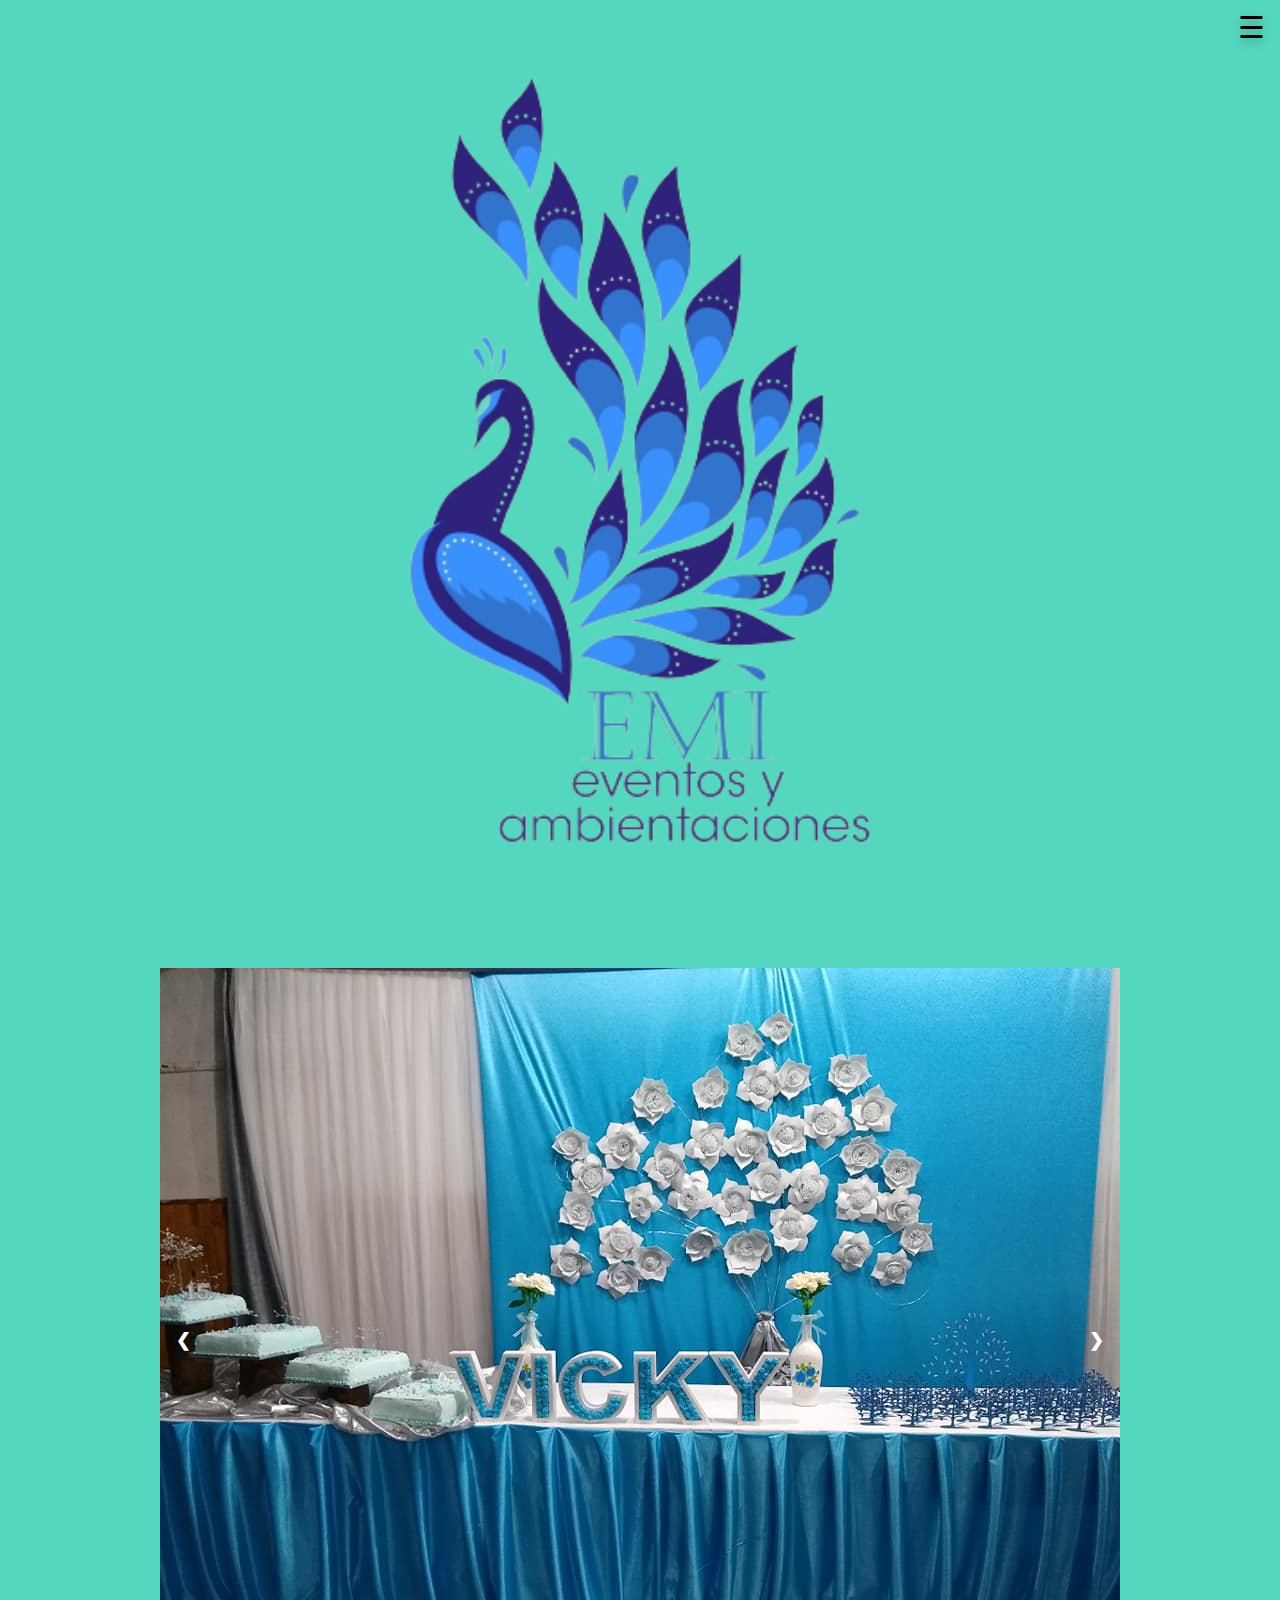
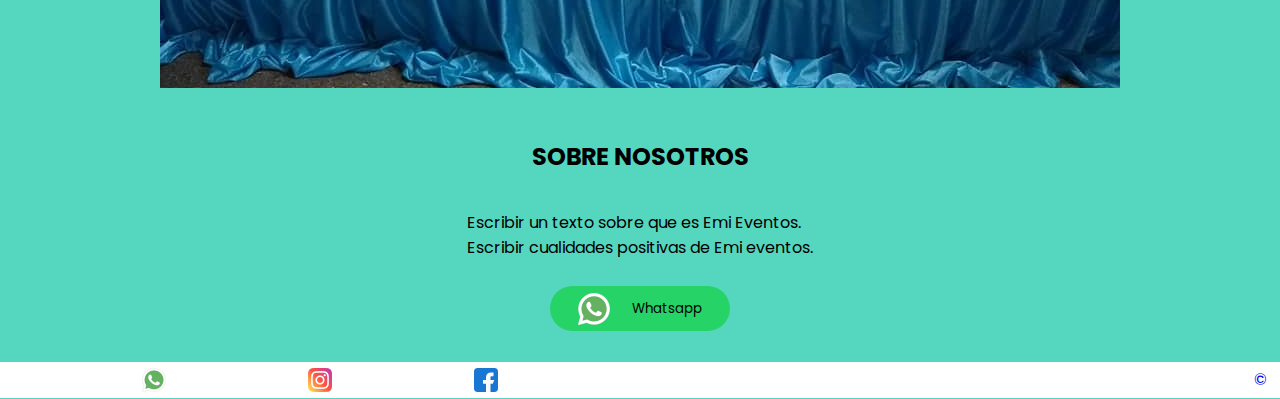
==== index.html @ 254086af "alpha v1.0.0" ====
<!DOCTYPE html>
<html lang="en">
<head>
    <meta charset="UTF-8">
    <meta http-equiv="X-UA-Compatible" content="IE=edge">
    <meta name="viewport" content="width=device-width, initial-scale=1.0">
    <title>Emi Eventos</title>
    <link href="https://fonts.googleapis.com/css2?family=Poppins:wght@300&display=swap" rel="stylesheet">
    <link rel="stylesheet" href="elcss.css">
</head>
<body>
    <header id="cabecera">
        <span id="botonnav" class="botonNav" onclick="openNav()">&#9776;</span>
    </header>

    <div id="mySidenav" class="sidenav">
        <div class="MenuX">
            <a  href="javascript:void(0)" class="closebtn" onclick="closeNav()">&times;</a>
        </div>
        
        <div class="opcionesMenu">
            <a href="index.html">Inicio</a>
        </div>
        <div class="opcionesMenu">
            <a href="#">Galeria</a>
        </div>
        <div class="opcionesMenu">
            <a href="#">Contacto</a>
        </div>
    </div>



    <div class="centrar">
        <div class="Nombre">
            <img src="Imagenes/logo-sinfondo.png" alt="Nombre">
        </div>
        <!-- Slideshow container -->
        <div class="slideshow-container">

            <!-- Full-width images with number and caption text -->
            <div class="mySlides fade">
                <img src="Imagenes/foto-evento1.jpg" style="width:100%">
            </div>
        
            <div class="mySlides fade">
                <img src="Imagenes/foto-evento2.jpg" style="width:100%">
            </div>
        
            <div class="mySlides fade">
                <img src="Imagenes/foto-evento3.jpg" style="width:100%">
            </div>
        
            <!-- Next and previous buttons -->
            <a class="prev" onclick="plusSlides(-1)">&#10094;</a>
            <a class="next" onclick="plusSlides(1)">&#10095;</a>
        </div>
        <div class="texto">
            <h2>SOBRE NOSOTROS</h2>
            <p>Escribir un texto sobre que es Emi Eventos. <br> Escribir cualidades positivas de Emi eventos.</p>
        </div>
        <div class="botonWP">
            <button type="button" onclick="location.href='https://wa.me/1137892222/?text=probando%20como%20funciona'"><img src="Imagenes/whatsapp.png" alt="Whatsapp">Whatsapp</button>
        </div>
        
    </div>

    <script>
        function openNav() {
          document.getElementById("mySidenav").style.width = "250px";
          document.getElementById("botonnav").style.display = "none";
        }
        
        function closeNav() {
          document.getElementById("mySidenav").style.width = "0";
          document.getElementById("botonnav").style.display = "flex";
        }
    </script>

    <script>
        let slideIndex = 0;
        showSlides(slideIndex);
        
        function plusSlides(n) {
            showSlides(slideIndex += n);
        }
        
        function currentSlide(n) {
            showSlides(slideIndex = n);
        }
        
        function showSlides(n) {
            let i;
            let slides = document.getElementsByClassName("mySlides");
            if (n > slides.length) {slideIndex = 1}    
            if (n < 1) {slideIndex = slides.length}
            for (i = 0; i < slides.length; i++) {
                slides[i].style.display = "none";  
            }

            slides[slideIndex-1].style.display = "block";
        }

        function plusSlides(n){
            clearInterval(myTimer);
            if (n < 0){
                showSlides(slideIndex -= 1);
            } 
            else {
                showSlides(slideIndex += 1); 
            }
            if (n === -1){
                myTimer = setInterval(function(){plusSlides(n + 2)}, 3500);
            } 
            else {
                myTimer = setInterval(function(){plusSlides(n + 1)}, 3500);
            }
        }

        window.addEventListener("load",function() {
            showSlides(slideIndex);
            myTimer = setInterval(function(){plusSlides(1)}, 3500);
        })

    </script>

    <footer>
        <div class="IconosFooter">
            <a href="https://wa.me/1137892222/?text=probando%20como%20funciona"><img src="Imagenes/whatsapp24px.png" alt="Whatsapp"></a>
            <a href="#"><img src="Imagenes/instagram24px.png" alt="Instagram"></a>
            <a href="https://www.facebook.com/emiieventos"><img src="Imagenes/facebook24px.png" alt="Facebook"></a>
        </div>
        <div class="CopyFooter">
            <a href="#">&copy;</a>
        </div>
        
    </footer>
    <!-- Hacer referencia a:
    <a href="https://www.flaticon.es/iconos-gratis/instagram" title="instagram iconos">Instagram iconos creados por Pixel perfect - Flaticon</a>
    <a href="https://www.flaticon.es/iconos-gratis/whatsapp" title="whatsapp iconos">Whatsapp iconos creados por Freepik - Flaticon</a>
    <a href="https://www.flaticon.es/iconos-gratis/facebook" title="facebook iconos">Facebook iconos creados por Pixel perfect - Flaticon</a>
    -->
</body>
</html>
---- elcss.css ----
body{
  position: relative;
  min-height: 100vh;
  padding-bottom: 2em;
  margin: 0;
  background-color: #55d6be;
  font-family: 'Poppins', sans-serif;
}

header{
  position: fixed;
  top: 0;
  right: 0;
  height: 3.5em;
  /*background-color: #6785B1;*/
  display: flex;
  justify-content: flex-start;
  align-items: center;
  overflow:visible;
  filter: drop-shadow(0px 4px 4px rgba(0, 0, 0, 0.25));
  z-index: 1;
}

.centrar{
  width: 100%;
  display: flex;
  flex-direction: column;
  align-items: center;
    
}

footer {
  display: flex;
  flex-direction: row;
  justify-content:space-around;
  align-items: center;
  background-color: white;
  position: absolute;
  bottom: 0;
  left: 0;
  width: 100%;
  height: 36px;
  justify-content: flex-start;
}

.IconosFooter{
  width: 50%;
  height: 100%;
  display: flex;
  flex-direction: row;
  justify-content: space-evenly;
  align-items: center;
}

.IconosFooter a{
  height: 24px;
  cursor:pointer;
}

.CopyFooter{
  
  width: 50%;
  height: 100%;
  display: flex;
  flex-direction: row-reverse;
  align-items: center;
  
}

.CopyFooter a{
  margin-right: 0.8em;
  text-decoration: none;
  cursor:pointer;
}



.botonNav{
  font-size:30px;
  cursor:pointer;
  margin-right: 0.5em;

}

.sidenav {
  height: 100%;
  width: 0;
  position: fixed;
  z-index: 1;
  top: 0;
  right: 0;
  background-color: #111;
  opacity: 0.95;
  overflow-x: hidden;
  transition: 0.5s;
  padding-top: 5px;
  display: flex;
  flex-direction: column;

}

.MenuX{
  width: 100%;
  height: 50px;
  display: flex;
  justify-content: flex-end;
  transition: 0.3s;
  margin-bottom: 0.5em;
  
}

.MenuX a{
  text-decoration: none;
  font-size: 25px;
  color: white;
}

.MenuX a:hover{
  background-color: #0084ff;
  border-radius: 50px;
}

.opcionesMenu{
  margin-bottom: 1em;
  width: fit-content;
  margin-left: 30px;
  transition: 0.3s;
  
}

.opcionesMenu a{
  text-decoration: none;
  font-size: 25px;
  color: white;
  padding: 7px 10px 7px 10px;
}

.opcionesMenu:hover{
  background-color: #0084ff;
  border-radius: 50px;
}
  
.sidenav .closebtn {
  position: absolute;
  top: 0;
  right: 25px;
  font-size: 36px;
  margin-left: 50px;
}



.Nombre{
  /*background-color: rgb(0, 156, 177);*/
    
  font-family: 'Dancing Script', cursive;
  font-size: 40px;
  width: 100%;
  display: flex;
  justify-content: center;
  margin-bottom: 1.5em;   
    
}

.Nombre img{
    width: 70%;
    margin-top: 0.3em;
}

* {box-sizing:border-box}

/* Slideshow container */
.slideshow-container {
  max-width: 1000px;
  position: relative;
  margin: auto;
}

/* Hide the images by default */
.mySlides {
  display: none;
}

/* Next & previous buttons */
.prev, .next {
  cursor: pointer;
  position: absolute;
  top: 50%;
  width: auto;
  margin-top: -22px;
  padding: 16px;
  color: white;
  font-weight: bold;
  font-size: 18px;
  transition: 0.6s ease;
  border-radius: 0 3px 3px 0;
  user-select: none;
}

/* Position the "next button" to the right */
.next {
  right: 0;
  border-radius: 3px 0 0 3px;
}

/* On hover, add a black background color with a little bit see-through */
.prev:hover, .next:hover {
  background-color: rgba(0,0,0,0.8);
}

.texto{
  width: 100%;
  margin-top: 1.5em;
  margin-bottom: 0.5em;
  display: flex;
  flex-direction: column;
  align-items: center;
 
}

.botonWP{
  width: 100%;
  height: 50px;
  display: flex;
  justify-content: center;
  align-items: center;
  margin-bottom: 2em;
}

.botonWP button{
  display: flex;
  flex-direction: row;
  align-items: center;
  justify-content: space-evenly;
  width: 180px;
  background-color: #25D366;
  height: 45px;
  border-radius: 50px;
  border: none;
  font-family: 'Poppins', sans-serif;
}

.botonWP button:hover{
  background-color: #075E54;
  color: white;
}

@media screen and (max-height: 450px) {
    .sidenav {padding-top: 15px;}
    .sidenav a {font-size: 18px;}
}




/*@media (min-width: 1022px) {   

    nav{
        font-size: 16px;
        width: 65%;
        height: 60px;
        display: flex;
        justify-content: space-evenly;
        align-items: center;
        margin-right: 1em ;
    }

    nav a{
        text-decoration: none;
        padding: 8px;
        border-radius: 8px;
    }

    nav a:hover{
        background-color: #008CBA;
        color: white;
    }
}*/
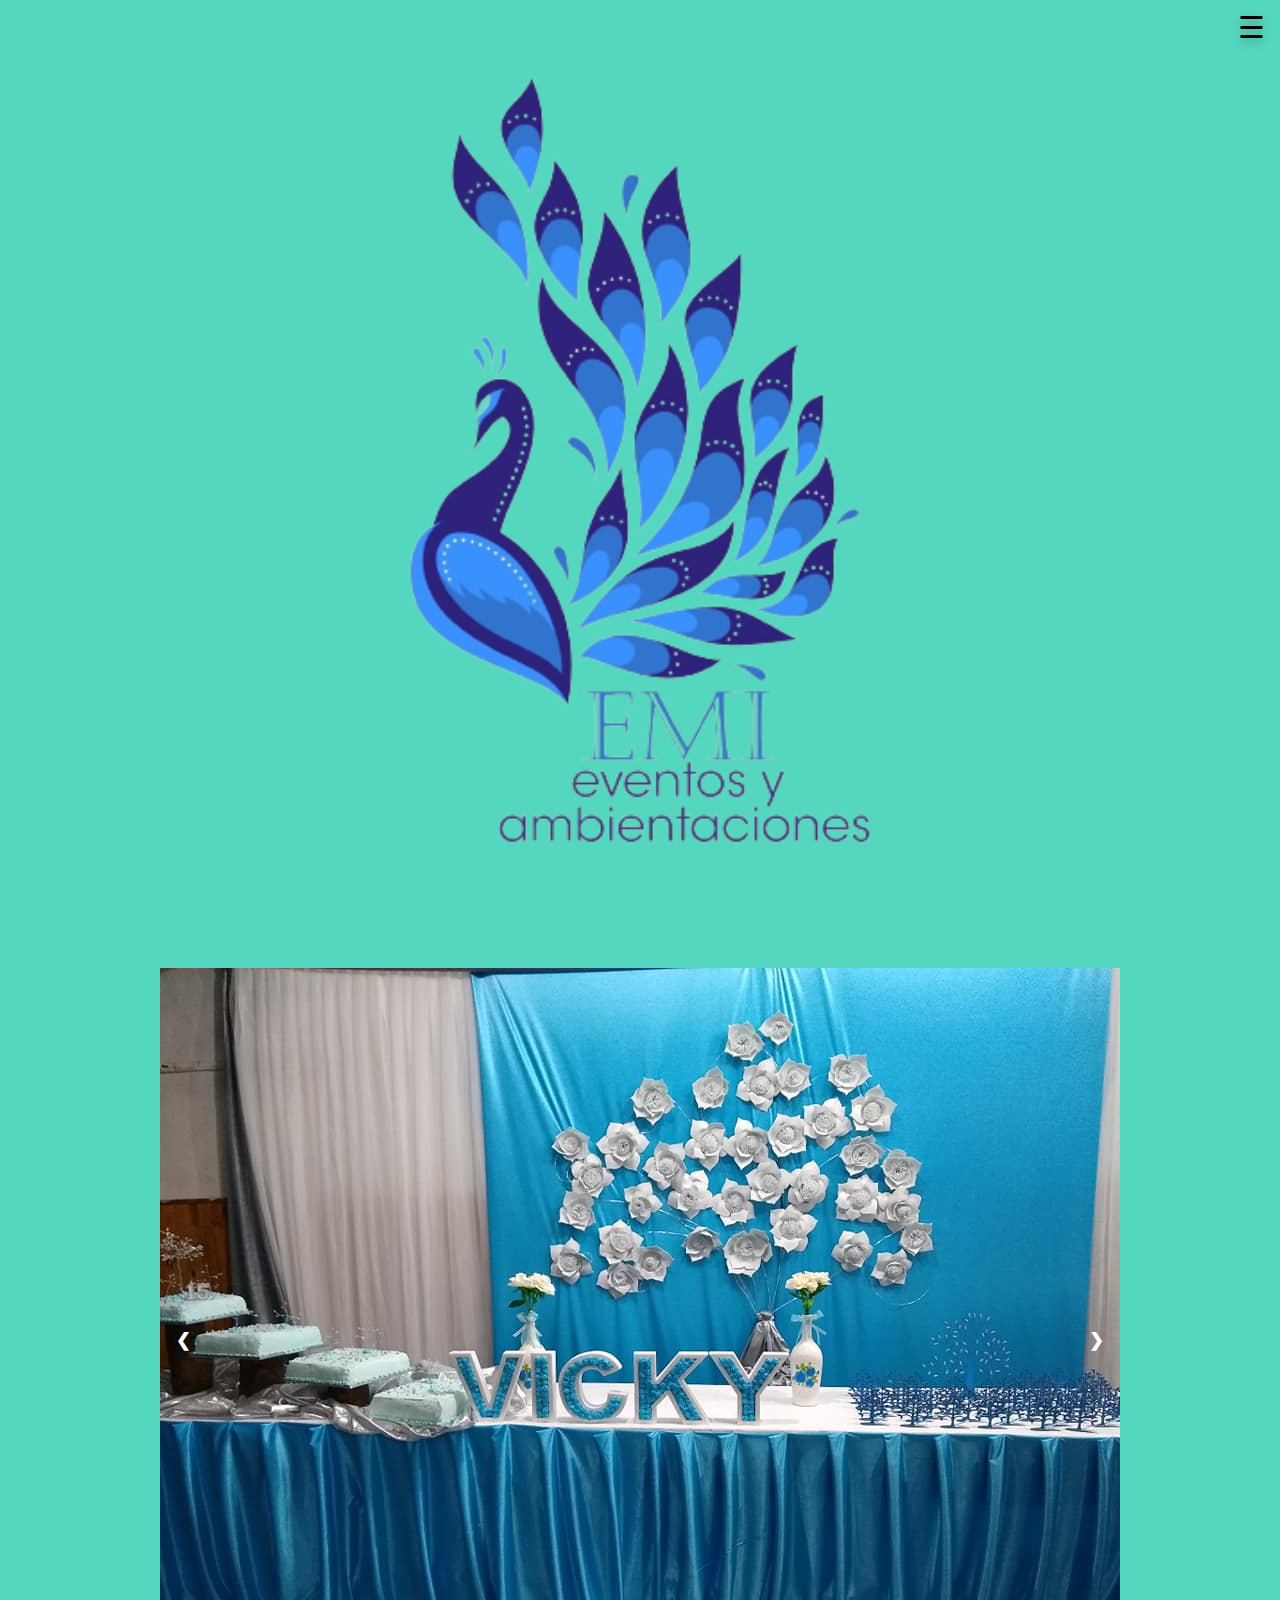
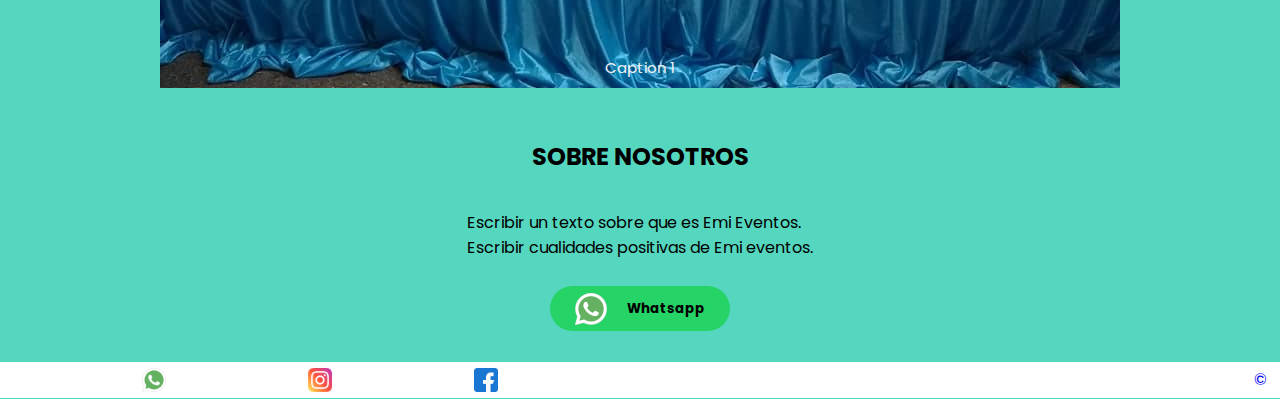
==== commit 0e39bba6: "alpha v2.0.0" ====
--- a/index.html
+++ b/index.html
@@ -19,13 +19,13 @@
         </div>
         
         <div class="opcionesMenu">
-            <a href="index.html">Inicio</a>
+            <a href="index.html"><img src="Imagenes/hogar.png" alt="Imghome" style="width: 20px;height:20px;"> Inicio</a>
         </div>
         <div class="opcionesMenu">
-            <a href="#">Galeria</a>
+            <a href="galeria.html"> <img src="Imagenes/galeria.png" alt="ImgGal" style="width: 20px;height:20px;"> Galeria</a>
         </div>
         <div class="opcionesMenu">
-            <a href="#">Contacto</a>
+            <a href="#"> <img src="Imagenes/formulario.png" alt="ImgCont" style="width: 20px;height:20px;"> Contacto</a>
         </div>
     </div>
 
@@ -36,31 +36,37 @@
             <img src="Imagenes/logo-sinfondo.png" alt="Nombre">
         </div>
         <!-- Slideshow container -->
-        <div class="slideshow-container">
+        <a href="galeria.html">
+            <div class="slideshow-container">
 
-            <!-- Full-width images with number and caption text -->
-            <div class="mySlides fade">
-                <img src="Imagenes/foto-evento1.jpg" style="width:100%">
+                <!-- Full-width images with number and caption text -->
+                <div class="mySlides fade">
+                    <img src="Imagenes/foto-evento1.jpg" style="width:100%">
+                    <div class="text">Caption Three</div>
+                </div>
+            
+                <div class="mySlides fade">
+                    <img src="Imagenes/foto-evento2.jpg" style="width:100%">
+                    <div class="text">Caption 2</div>
+                </div>
+            
+                <div class="mySlides fade">
+                    <img src="Imagenes/foto-evento3.jpg" style="width:100%">
+                    <div class="text">Caption 1</div>
+                </div>
+            
+                <!-- Next and previous buttons -->
+                <a class="prev" onclick="plusSlides(-1)">&#10094;</a>
+                <a class="next" onclick="plusSlides(1)">&#10095;</a>
             </div>
+        </a>
         
-            <div class="mySlides fade">
-                <img src="Imagenes/foto-evento2.jpg" style="width:100%">
-            </div>
-        
-            <div class="mySlides fade">
-                <img src="Imagenes/foto-evento3.jpg" style="width:100%">
-            </div>
-        
-            <!-- Next and previous buttons -->
-            <a class="prev" onclick="plusSlides(-1)">&#10094;</a>
-            <a class="next" onclick="plusSlides(1)">&#10095;</a>
-        </div>
         <div class="texto">
             <h2>SOBRE NOSOTROS</h2>
             <p>Escribir un texto sobre que es Emi Eventos. <br> Escribir cualidades positivas de Emi eventos.</p>
         </div>
         <div class="botonWP">
-            <button type="button" onclick="location.href='https://wa.me/1137892222/?text=probando%20como%20funciona'"><img src="Imagenes/whatsapp.png" alt="Whatsapp">Whatsapp</button>
+            <button type="button" onclick="location.href='https://wa.me/+541137892222/?text=probando%20como%20funciona'"><img src="Imagenes/whatsapp512px.png" alt="Whatsapp" style="width: 32px;height:32px;"> <strong>Whatsapp</strong></button>
         </div>
         
     </div>
@@ -126,9 +132,9 @@
 
     <footer>
         <div class="IconosFooter">
-            <a href="https://wa.me/1137892222/?text=probando%20como%20funciona"><img src="Imagenes/whatsapp24px.png" alt="Whatsapp"></a>
-            <a href="#"><img src="Imagenes/instagram24px.png" alt="Instagram"></a>
-            <a href="https://www.facebook.com/emiieventos"><img src="Imagenes/facebook24px.png" alt="Facebook"></a>
+            <a href="https://wa.me/+541137892222/?text=probando%20como%20funciona"><img src="Imagenes/whatsapp512px.png" alt="Whatsapp" style="width: 24px;"></a>
+            <a href="#"><img src="Imagenes/instagram512px.png" alt="Instagram" style="width: 24px;"></a>
+            <a href="https://www.facebook.com/emiieventos"><img src="Imagenes/facebook512px.png" alt="Facebook" style="width: 24px;"></a>
         </div>
         <div class="CopyFooter">
             <a href="#">&copy;</a>
@@ -139,6 +145,6 @@
     <a href="https://www.flaticon.es/iconos-gratis/instagram" title="instagram iconos">Instagram iconos creados por Pixel perfect - Flaticon</a>
     <a href="https://www.flaticon.es/iconos-gratis/whatsapp" title="whatsapp iconos">Whatsapp iconos creados por Freepik - Flaticon</a>
     <a href="https://www.flaticon.es/iconos-gratis/facebook" title="facebook iconos">Facebook iconos creados por Pixel perfect - Flaticon</a>
-    -->
+    Uicons de <a href="https://www.flaticon.com/uicons">Flaticon</a>-->
 </body>
 </html>--- a/elcss.css
+++ b/elcss.css
@@ -81,6 +81,7 @@
   font-size:30px;
   cursor:pointer;
   margin-right: 0.5em;
+  
 
 }
 
@@ -165,8 +166,8 @@
 }
 
 .Nombre img{
-    width: 70%;
-    margin-top: 0.3em;
+  width: 70%;
+  margin-top: 0.3em;
 }
 
 * {box-sizing:border-box}
@@ -176,6 +177,16 @@
   max-width: 1000px;
   position: relative;
   margin: auto;
+}
+
+.text {
+  color: #f2f2f2;
+  font-size: 15px;
+  padding: 8px 12px;
+  position: absolute;
+  bottom: 8px;
+  width: 100%;
+  text-align: center;
 }
 
 /* Hide the images by default */
@@ -240,6 +251,7 @@
   border-radius: 50px;
   border: none;
   font-family: 'Poppins', sans-serif;
+  color: black;
 }
 
 .botonWP button:hover{
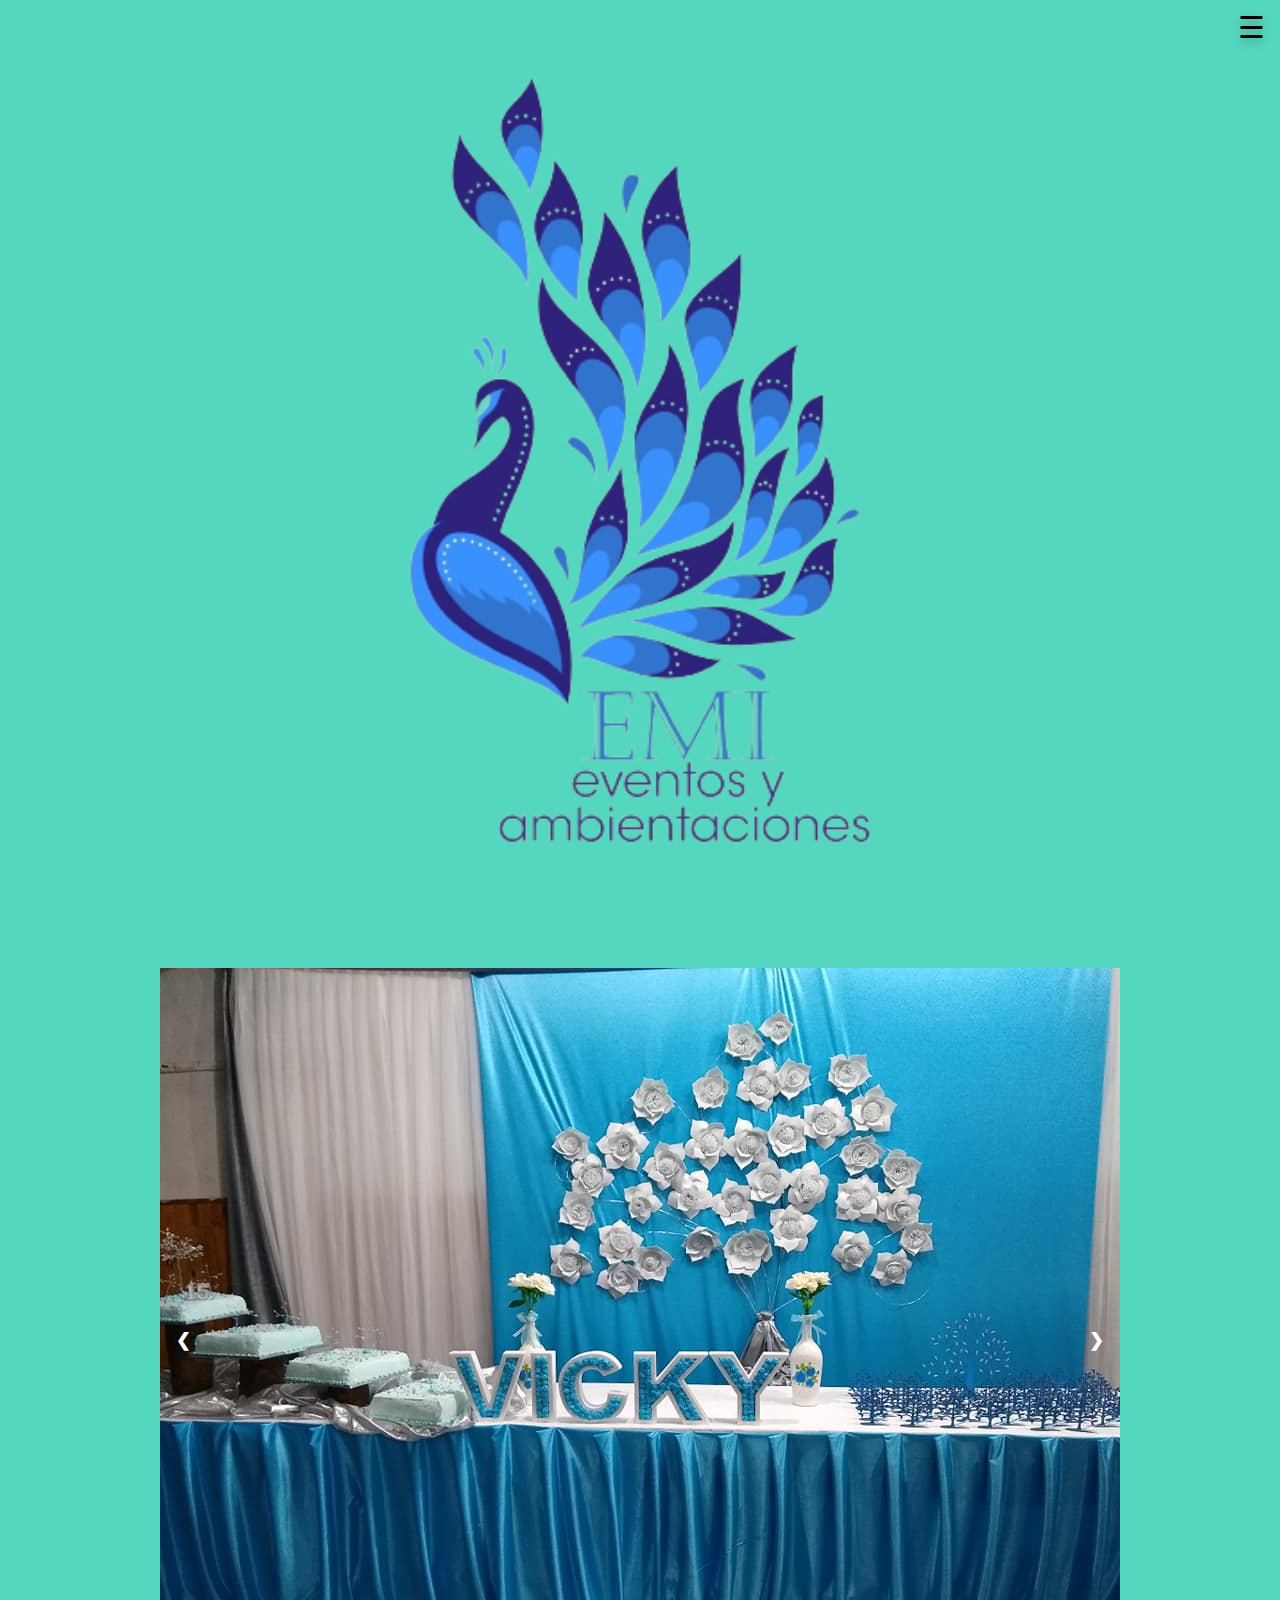
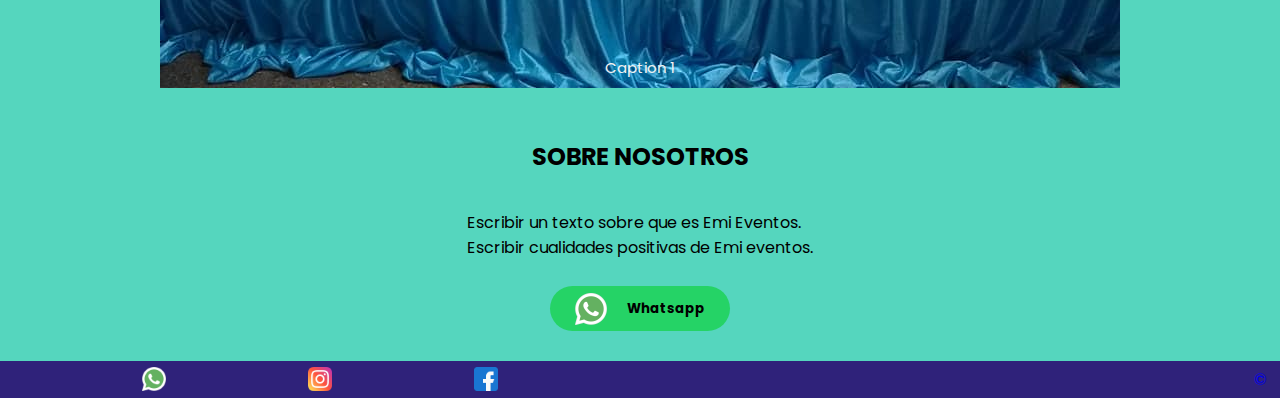
==== commit b8c3e297: "Alpha v3.0.0" ====
--- a/index.html
+++ b/index.html
@@ -1,5 +1,5 @@
 <!DOCTYPE html>
-<html lang="en">
+<html lang="es">
 <head>
     <meta charset="UTF-8">
     <meta http-equiv="X-UA-Compatible" content="IE=edge">
@@ -19,13 +19,13 @@
         </div>
         
         <div class="opcionesMenu">
-            <a href="index.html"><img src="Imagenes/hogar.png" alt="Imghome" style="width: 20px;height:20px;"> Inicio</a>
+            <a href="index.html"><img src="Imagenes/casa-de-perro.png" alt="Imghome" style="width: 20px;height:20px;"> Inicio</a>
         </div>
         <div class="opcionesMenu">
-            <a href="galeria.html"> <img src="Imagenes/galeria.png" alt="ImgGal" style="width: 20px;height:20px;"> Galeria</a>
+            <a href="galeria.html"> <img src="Imagenes/galeriacolorida.png" alt="ImgGal" style="width: 20px;height:20px;"> Galeria</a>
         </div>
         <div class="opcionesMenu">
-            <a href="#"> <img src="Imagenes/formulario.png" alt="ImgCont" style="width: 20px;height:20px;"> Contacto</a>
+            <a href="#"> <img src="Imagenes/contactos.png" alt="ImgCont" style="width: 20px;height:20px;"> Contacto</a>
         </div>
     </div>
 
@@ -137,7 +137,7 @@
             <a href="https://www.facebook.com/emiieventos"><img src="Imagenes/facebook512px.png" alt="Facebook" style="width: 24px;"></a>
         </div>
         <div class="CopyFooter">
-            <a href="#">&copy;</a>
+            <a href="copyright.html">&copy;</a>
         </div>
         
     </footer>
--- a/elcss.css
+++ b/elcss.css
@@ -36,12 +36,12 @@
   flex-direction: row;
   justify-content:space-around;
   align-items: center;
-  background-color: white;
+  background-color: #2f227a;
   position: absolute;
   bottom: 0;
   left: 0;
   width: 100%;
-  height: 36px;
+  height: 37px;
   justify-content: flex-start;
 }
 
@@ -119,7 +119,7 @@
 }
 
 .MenuX a:hover{
-  background-color: #0084ff;
+  background-color: #2f227a;
   border-radius: 50px;
 }
 
@@ -139,7 +139,7 @@
 }
 
 .opcionesMenu:hover{
-  background-color: #0084ff;
+  background-color: #2f227a;
   border-radius: 50px;
 }
   
@@ -187,7 +187,9 @@
   bottom: 8px;
   width: 100%;
   text-align: center;
-}
+  
+}
+
 
 /* Hide the images by default */
 .mySlides {
@@ -206,14 +208,14 @@
   font-weight: bold;
   font-size: 18px;
   transition: 0.6s ease;
-  border-radius: 0 3px 3px 0;
+  border-radius: 0 50px 50px 0;
   user-select: none;
 }
 
 /* Position the "next button" to the right */
 .next {
   right: 0;
-  border-radius: 3px 0 0 3px;
+  border-radius: 50px 0 0 50px;
 }
 
 /* On hover, add a black background color with a little bit see-through */
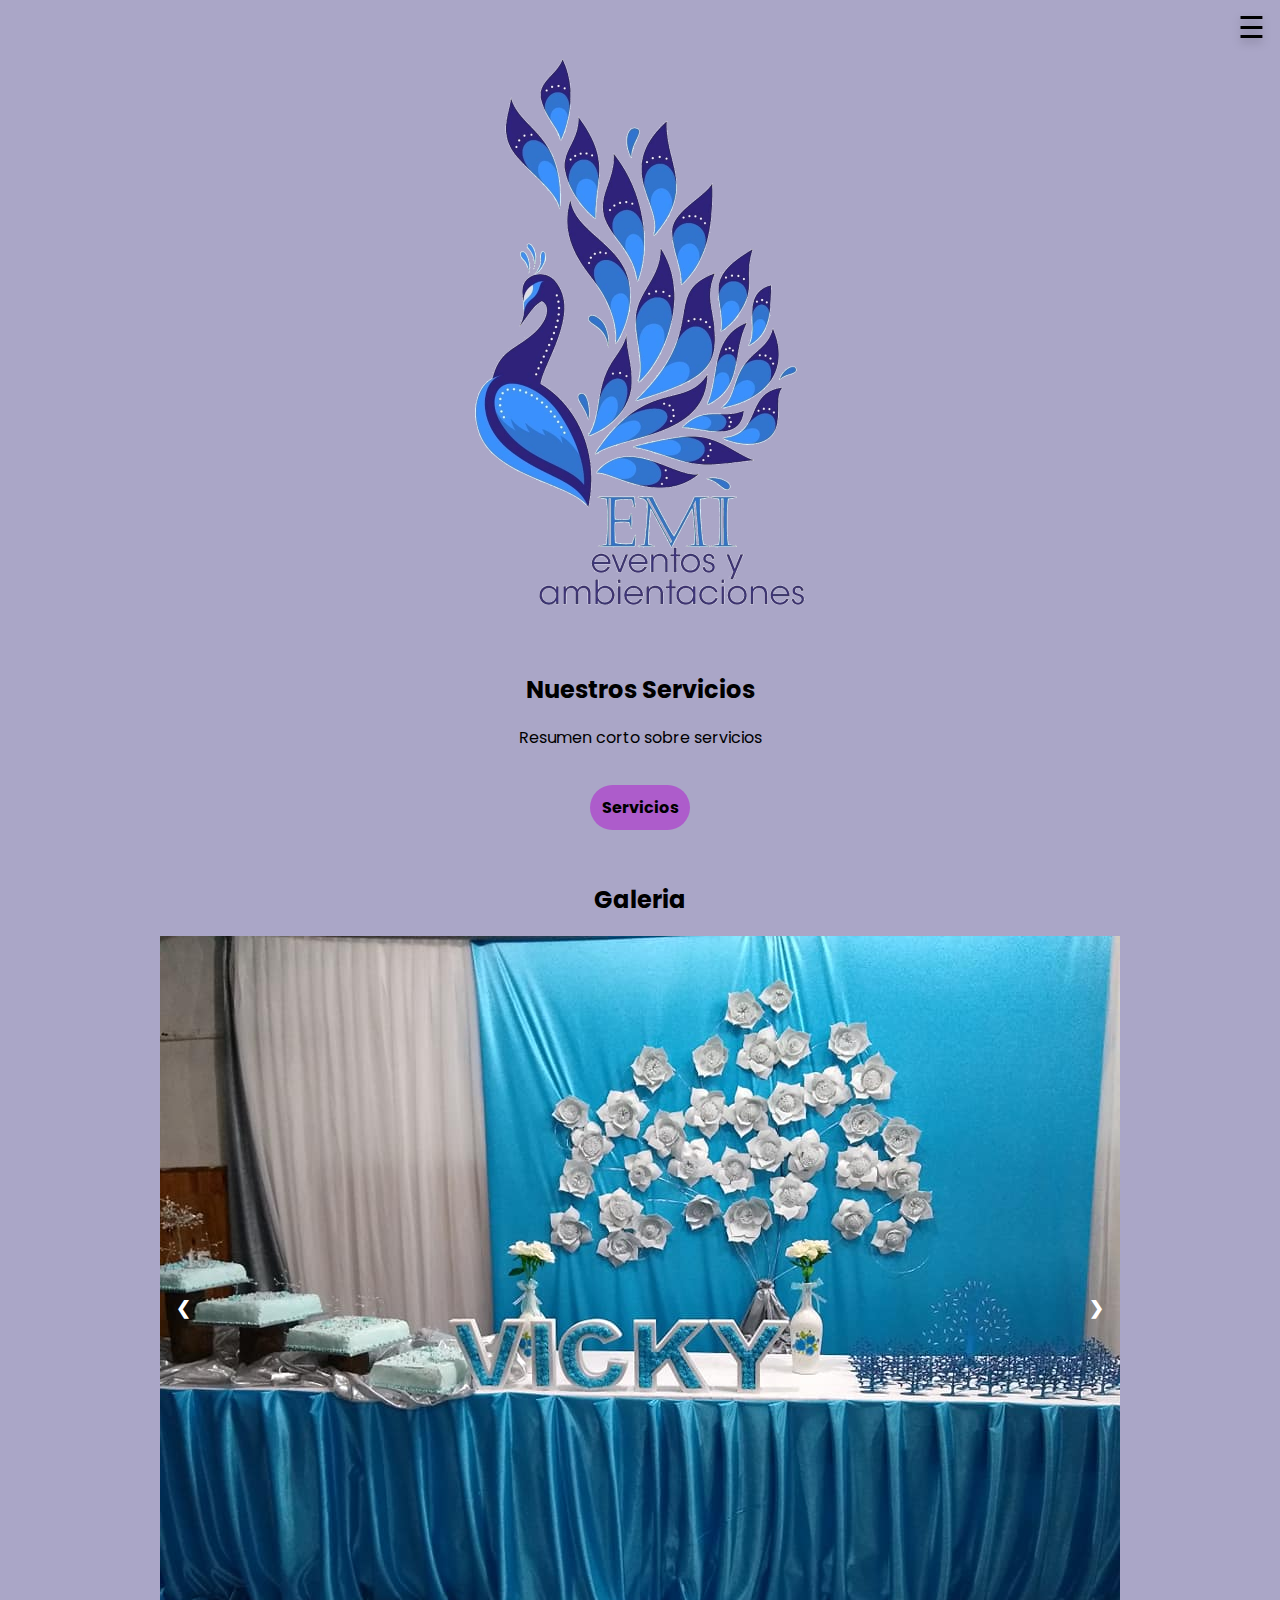
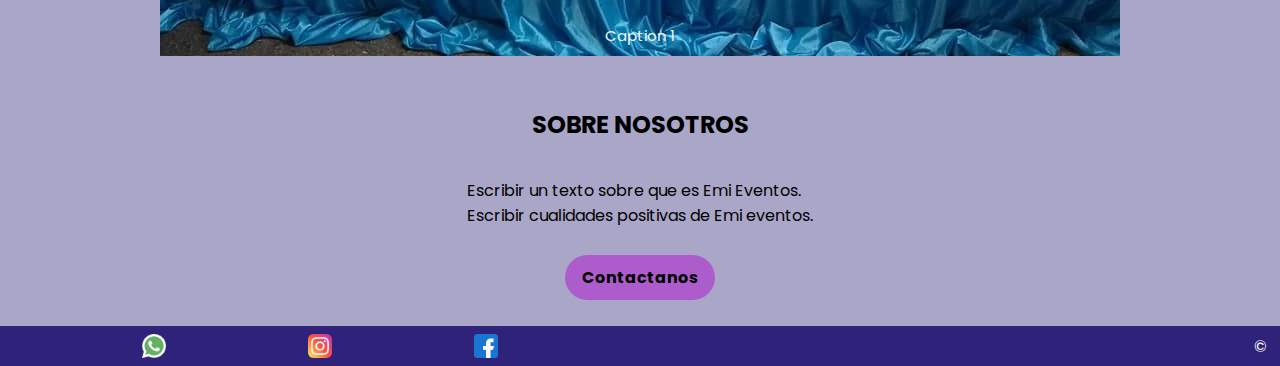
==== commit 2feb18bb: "beta v1.0.0" ====
--- a/index.html
+++ b/index.html
@@ -19,13 +19,19 @@
         </div>
         
         <div class="opcionesMenu">
-            <a href="index.html"><img src="Imagenes/casa-de-perro.png" alt="Imghome" style="width: 20px;height:20px;"> Inicio</a>
+            <a href="index.html" style="color: #D6AD60;"><img src="Imagenes/hogardorado.png" alt="Imghome" style="width: 20px;height:20px;"> Inicio</a>
         </div>
         <div class="opcionesMenu">
-            <a href="galeria.html"> <img src="Imagenes/galeriacolorida.png" alt="ImgGal" style="width: 20px;height:20px;"> Galeria</a>
+            <a href="servicios.html"> <img src="Imagenes/wedding-arch.png" alt="ImgServ" style="width: 20px;height:20px;"> Servicios</a>
+        </div>
+        <!--<div class="opcionesMenu">
+            <a href="#" > <img src="Imagenes/contactos.png" alt="ImgCoTrab" style="width: 20px;height:20px;"> Como <br>  Trabajamos</a>
+        </div>-->
+        <div class="opcionesMenu">
+            <a href="galeria.html"> <img src="Imagenes/galeriablanca.png" alt="ImgGal" style="width: 20px;height:20px;"> Galeria</a>
         </div>
         <div class="opcionesMenu">
-            <a href="#"> <img src="Imagenes/contactos.png" alt="ImgCont" style="width: 20px;height:20px;"> Contacto</a>
+            <a href="contacto.html"> <img src="Imagenes/contactoblanco.png" alt="ImgCont" style="width: 20px;height:20px;"> Contacto</a>
         </div>
     </div>
 
@@ -33,9 +39,20 @@
 
     <div class="centrar">
         <div class="Nombre">
-            <img src="Imagenes/logo-sinfondo.png" alt="Nombre">
+            <img src="Imagenes/LogomejorSF.png" alt="Nombre">
         </div>
-        <!-- Slideshow container -->
+
+        <div class="serviciosIndex">
+            <h2>Nuestros Servicios</h2>
+            <p>Resumen corto sobre servicios</p>
+            <div class="botonSI">
+                <button type="button" onclick="location.href='servicios.html'"><strong>Servicios</strong></button>    
+            </div>
+        </div>
+        
+        
+
+        <a href="galeria.html" style="text-decoration: none;color: black;cursor: pointer;"><h2>Galeria</h2></a>
         <a href="galeria.html">
             <div class="slideshow-container">
 
@@ -60,20 +77,20 @@
                 <a class="next" onclick="plusSlides(1)">&#10095;</a>
             </div>
         </a>
-        
+
         <div class="texto">
             <h2>SOBRE NOSOTROS</h2>
             <p>Escribir un texto sobre que es Emi Eventos. <br> Escribir cualidades positivas de Emi eventos.</p>
         </div>
-        <div class="botonWP">
-            <button type="button" onclick="location.href='https://wa.me/+541137892222/?text=probando%20como%20funciona'"><img src="Imagenes/whatsapp512px.png" alt="Whatsapp" style="width: 32px;height:32px;"> <strong>Whatsapp</strong></button>
+        <div class="botonCI">
+            <button type="button" onclick="location.href='contacto.html'"><strong>Contactanos</strong></button>
         </div>
         
     </div>
 
     <script>
         function openNav() {
-          document.getElementById("mySidenav").style.width = "250px";
+          document.getElementById("mySidenav").style.width = "255px";
           document.getElementById("botonnav").style.display = "none";
         }
         
@@ -141,10 +158,6 @@
         </div>
         
     </footer>
-    <!-- Hacer referencia a:
-    <a href="https://www.flaticon.es/iconos-gratis/instagram" title="instagram iconos">Instagram iconos creados por Pixel perfect - Flaticon</a>
-    <a href="https://www.flaticon.es/iconos-gratis/whatsapp" title="whatsapp iconos">Whatsapp iconos creados por Freepik - Flaticon</a>
-    <a href="https://www.flaticon.es/iconos-gratis/facebook" title="facebook iconos">Facebook iconos creados por Pixel perfect - Flaticon</a>
-    Uicons de <a href="https://www.flaticon.com/uicons">Flaticon</a>-->
+    <!-- #aaa6c7 fondo-->
 </body>
 </html>--- a/elcss.css
+++ b/elcss.css
@@ -1,11 +1,13 @@
-
+html{
+  scroll-behavior: smooth;
+}
 
 body{
   position: relative;
   min-height: 100vh;
   padding-bottom: 2em;
   margin: 0;
-  background-color: #55d6be;
+  background-color: #aaa6c7;
   font-family: 'Poppins', sans-serif;
 }
 
@@ -41,7 +43,7 @@
   bottom: 0;
   left: 0;
   width: 100%;
-  height: 37px;
+  height: 40px;
   justify-content: flex-start;
 }
 
@@ -73,6 +75,7 @@
   margin-right: 0.8em;
   text-decoration: none;
   cursor:pointer;
+  color: white;
 }
 
 
@@ -81,8 +84,13 @@
   font-size:30px;
   cursor:pointer;
   margin-right: 0.5em;
-  
-
+}
+
+.botonNav:hover{
+  color: white;
+  background-color: #2f227a;
+  opacity: 0.85;
+  border-radius: 20px;
 }
 
 .sidenav {
@@ -120,7 +128,7 @@
 
 .MenuX a:hover{
   background-color: #2f227a;
-  border-radius: 50px;
+  border-radius: 20px;
 }
 
 .opcionesMenu{
@@ -128,19 +136,20 @@
   width: fit-content;
   margin-left: 30px;
   transition: 0.3s;
-  
-}
+}
+
 
 .opcionesMenu a{
   text-decoration: none;
   font-size: 25px;
   color: white;
   padding: 7px 10px 7px 10px;
+  text-size-adjust: none;
 }
 
 .opcionesMenu:hover{
   background-color: #2f227a;
-  border-radius: 50px;
+  border-radius: 20px;
 }
   
 .sidenav .closebtn {
@@ -161,13 +170,60 @@
   width: 100%;
   display: flex;
   justify-content: center;
-  margin-bottom: 1.5em;   
+  margin-bottom: 0.5em;   
     
 }
 
 .Nombre img{
-  width: 70%;
+  width: 50%;
   margin-top: 0.3em;
+}
+
+.serviciosIndex{
+  width: 100%;
+  display: flex;
+  flex-direction: column;
+  justify-content: center;
+  align-items: center;
+}
+
+.serviciosIndex h2{
+  margin-top: 0;
+  margin-bottom: 0.75em;
+}
+
+.serviciosIndex p{
+  margin-top: 0;
+  margin-bottom: 2em;
+}
+
+.botonSI{
+  width: 100%;
+  height: 50px;
+  display: flex;
+  justify-content: center;
+  align-items: center;
+  margin-bottom: 1.85em;
+}
+
+.botonSI button{
+  display: flex;
+  flex-direction: row;
+  align-items: center;
+  justify-content: space-evenly;
+  width: 100px;
+  background-color: rgba(173, 70, 204, 0.774);
+  height: 45px;
+  border-radius: 50px;
+  border: none;
+  font-family: 'Poppins', sans-serif;
+  color: black;
+  font-size:medium;
+}
+
+.botonSI button:hover{
+  background-color: #2f227a;
+  color: white;
 }
 
 * {box-sizing:border-box}
@@ -233,7 +289,7 @@
  
 }
 
-.botonWP{
+.botonCI{
   width: 100%;
   height: 50px;
   display: flex;
@@ -242,29 +298,197 @@
   margin-bottom: 2em;
 }
 
-.botonWP button{
+.botonCI button{
   display: flex;
   flex-direction: row;
   align-items: center;
   justify-content: space-evenly;
-  width: 180px;
-  background-color: #25D366;
+  width: 150px;
+  background-color: rgba(173, 70, 204, 0.774);
   height: 45px;
   border-radius: 50px;
   border: none;
   font-family: 'Poppins', sans-serif;
   color: black;
-}
-
-.botonWP button:hover{
+  font-size:medium;
+}
+
+.botonCI button:hover{
+  background-color: #2f227a;
+  color: white;
+}
+
+.h1G{
+  margin-top: 0.28em;
+}
+
+.divGaleria{
+  width: 100%;
+  display: flex;
+  flex-direction: column;
+  align-items: center;
+  justify-content: center;
+  margin-bottom: 1em;
+}
+
+.divGaleria img{
+  width: 95%;
+  height: auto;
+}
+
+.botonHaciaIP{
+  position: fixed;
+  right: 0;
+  bottom: 0;
+  z-index: 1;
+  cursor: pointer;
+
+}
+
+.boton{
+  width: 100%;
+  height: 50px;
+  display: flex;
+  justify-content: center;
+  align-items: center;
+  margin-bottom: 2em;
+  margin-top: 0.5em;
+}
+
+.boton button{
+  display: flex;
+  flex-direction: row;
+  align-items: center;
+  justify-content: space-evenly;
+  height: 45px;
+  border-radius: 50px;
+  border: none;
+  font-family: 'Poppins', sans-serif;
+  color: black;
+  font-size:medium;
+}
+
+#WP{
+  width: 180px;
+  background-color: #25D366;
+}
+
+#WP:hover{
   background-color: #075E54;
   color: white;
+}
+
+.cp1{
+  font-size: large;
+  margin-top: 2em;
+}
+
+.boton a{
+  display: flex;
+  flex-direction: row;
+  align-items: center;
+  justify-content: space-evenly;
+  width: 150px;
+  background-color: #75bef8;
+  height: 45px;
+  border-radius: 50px;
+  border: none;
+  font-family: 'Poppins', sans-serif;
+  color: black;
+  font-size:medium;
+  text-decoration: none;
+}
+
+#Tel:hover{
+  background-color: #2196f3;
+  color: white;
+}
+
+#FB{
+  width: 180px;
+  background-color: #70AAE2;
+}
+
+#FB:hover{
+  background-color: #1C74D4;
+  color: white;
+}
+
+.dropbtn {
+  background-color: #3498DB;
+  color: white;
+  width: 110px;
+  height: 30px;
+  font-size: 16px;
+  border: none;
+  cursor: pointer;
+  border-radius: 50px;
+}
+
+.dropbtn:hover, .dropbtn:focus {
+  background-color: #2980B9;
+}
+
+.dropdown {
+  position: relative;
+  display: inline-block;
+}
+
+.dropdown-content {
+  display: none;
+  position: absolute;
+  background-color: #f1f1f1;
+  min-width: 110px;
+  overflow: auto;
+  box-shadow: 0px 8px 16px 0px rgba(0,0,0,0.2);
+  z-index: 1;
+  border-radius: 20px;
+}
+
+.dropdown-content button {
+  color: black;
+  font-family: 'Poppins', sans-serif;
+  padding: 12px 16px;
+  border: none;
+  display: block;
+  width: 100%;
+  text-align: left;
+  font-size:small;
+}
+
+.dropdown-content a {
+  color: black;
+  padding: 12px 16px;
+  text-decoration: none;
+  display: block;
+}
+.dropdown button:hover {background-color: #ddd;}
+
+.show {display: block;}
+
+.d1S{
+  display: flex;
+  flex-direction: column;
+  align-items: center;
+  justify-content: center;
+  margin-bottom: 2.5em;
+}
+
+.d1S h2{
+  margin-top: 1em;
+  margin-bottom: 0.1em;
+}
+
+.img1S{
+  width: 100%;
+  height: auto;      
 }
 
 @media screen and (max-height: 450px) {
     .sidenav {padding-top: 15px;}
     .sidenav a {font-size: 18px;}
 }
+
 
 
 
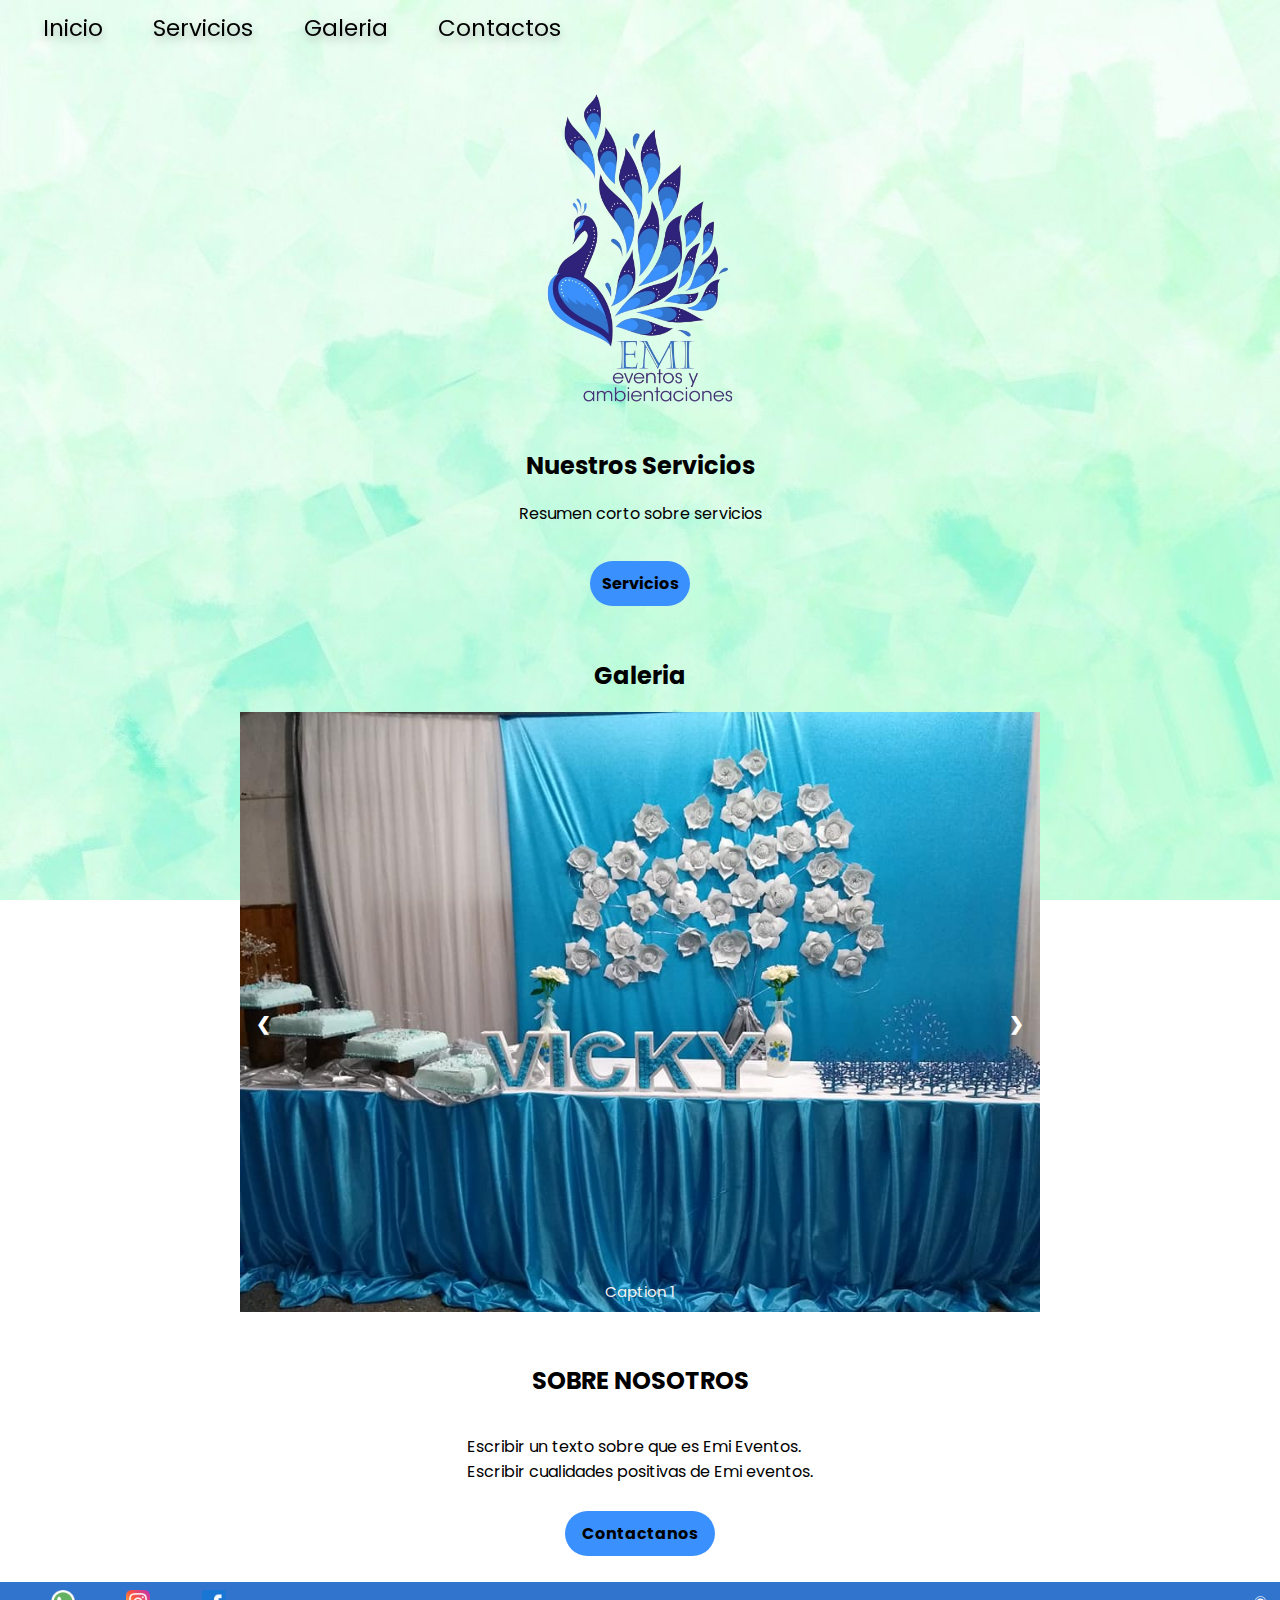
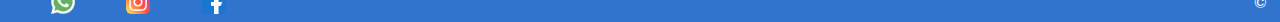
==== commit 0e02218c: "beta 2.0.0" ====
--- a/index.html
+++ b/index.html
@@ -7,6 +7,8 @@
     <title>Emi Eventos</title>
     <link href="https://fonts.googleapis.com/css2?family=Poppins:wght@300&display=swap" rel="stylesheet">
     <link rel="stylesheet" href="elcss.css">
+    <script src="ajuste.js"></script>
+    <title>Panaderia Forte</title>
 </head>
 <body>
     <header id="cabecera">
@@ -19,7 +21,7 @@
         </div>
         
         <div class="opcionesMenu">
-            <a href="index.html" style="color: #D6AD60;"><img src="Imagenes/hogardorado.png" alt="Imghome" style="width: 20px;height:20px;"> Inicio</a>
+            <a href="index.html" style="color: #d1a44e;"><img src="Imagenes/hogardorado.png" alt="Imghome" style="width: 20px;height:20px;"> Inicio</a>
         </div>
         <div class="opcionesMenu">
             <a href="servicios.html"> <img src="Imagenes/wedding-arch.png" alt="ImgServ" style="width: 20px;height:20px;"> Servicios</a>
@@ -31,7 +33,7 @@
             <a href="galeria.html"> <img src="Imagenes/galeriablanca.png" alt="ImgGal" style="width: 20px;height:20px;"> Galeria</a>
         </div>
         <div class="opcionesMenu">
-            <a href="contacto.html"> <img src="Imagenes/contactoblanco.png" alt="ImgCont" style="width: 20px;height:20px;"> Contacto</a>
+            <a href="contacto.html"> <img src="Imagenes/contactoblanco.png" alt="ImgCont" style="width: 20px;height:20px;"> Contactos</a>
         </div>
     </div>
 
@@ -147,6 +149,34 @@
 
     </script>
 
+    <script>
+        let anchoVP = window.innerWidth;
+        if(anchoVP >= 1022){
+                creadorNAV();
+        }
+    </script>
+
+    <script>
+        
+        window.addEventListener("resize", function(){
+            let anchoVP = window.innerWidth; 
+            if(anchoVP >= 1022){
+                if(document.getElementById("navbar") != null){
+                    reactivarMenu();
+                }
+                else{
+                    creadorNAV();
+                }
+                
+            }
+            if(anchoVP < 1022){
+                reactivarDes();
+            }
+        })
+            
+
+    </script>
+
     <footer>
         <div class="IconosFooter">
             <a href="https://wa.me/+541137892222/?text=probando%20como%20funciona"><img src="Imagenes/whatsapp512px.png" alt="Whatsapp" style="width: 24px;"></a>
--- a/elcss.css
+++ b/elcss.css
@@ -7,7 +7,10 @@
   min-height: 100vh;
   padding-bottom: 2em;
   margin: 0;
-  background-color: #aaa6c7;
+  background-image: url("Imagenes/FondoTurquesa.jpeg");
+  background-size: cover;
+  background-attachment: fixed;
+  /*background-color: #aaa6c7;*/
   font-family: 'Poppins', sans-serif;
 }
 
@@ -38,7 +41,7 @@
   flex-direction: row;
   justify-content:space-around;
   align-items: center;
-  background-color: #2f227a;
+  background-color: #3174cd;
   position: absolute;
   bottom: 0;
   left: 0;
@@ -88,7 +91,7 @@
 
 .botonNav:hover{
   color: white;
-  background-color: #2f227a;
+  background-color: #2f227c;
   opacity: 0.85;
   border-radius: 20px;
 }
@@ -127,7 +130,7 @@
 }
 
 .MenuX a:hover{
-  background-color: #2f227a;
+  background-color: #2f227c;
   border-radius: 20px;
 }
 
@@ -148,7 +151,7 @@
 }
 
 .opcionesMenu:hover{
-  background-color: #2f227a;
+  background-color: #2f227c;
   border-radius: 20px;
 }
   
@@ -170,7 +173,8 @@
   width: 100%;
   display: flex;
   justify-content: center;
-  margin-bottom: 0.5em;   
+  margin-bottom: 0.5em;
+  max-width: 720px;   
     
 }
 
@@ -212,17 +216,18 @@
   align-items: center;
   justify-content: space-evenly;
   width: 100px;
-  background-color: rgba(173, 70, 204, 0.774);
+  background-color:#3a90fd;
   height: 45px;
   border-radius: 50px;
   border: none;
   font-family: 'Poppins', sans-serif;
   color: black;
   font-size:medium;
+  cursor:pointer;
 }
 
 .botonSI button:hover{
-  background-color: #2f227a;
+  background-color: #2f227c;
   color: white;
 }
 
@@ -304,7 +309,7 @@
   align-items: center;
   justify-content: space-evenly;
   width: 150px;
-  background-color: rgba(173, 70, 204, 0.774);
+  background-color: #3a90fd;
   height: 45px;
   border-radius: 50px;
   border: none;
@@ -314,7 +319,7 @@
 }
 
 .botonCI button:hover{
-  background-color: #2f227a;
+  background-color: #2f227c;
   color: white;
 }
 
@@ -352,7 +357,7 @@
   justify-content: center;
   align-items: center;
   margin-bottom: 2em;
-  margin-top: 0.5em;
+  margin-top: 0.2em;
 }
 
 .boton button{
@@ -380,7 +385,7 @@
 
 .cp1{
   font-size: large;
-  margin-top: 2em;
+  margin-top: 1em;
 }
 
 .boton a{
@@ -414,6 +419,16 @@
   color: white;
 }
 
+#IG{
+  width: 160px;
+  background-color: #d148ad;
+}
+
+#IG:hover{
+  background-color: #e54673;
+  color: white;
+}
+
 .dropbtn {
   background-color: #3498DB;
   color: white;
@@ -481,7 +496,8 @@
 
 .img1S{
   width: 100%;
-  height: auto;      
+  height: auto;
+        
 }
 
 @media screen and (max-height: 450px) {
@@ -493,26 +509,90 @@
 
 
 
-/*@media (min-width: 1022px) {   
-
-    nav{
-        font-size: 16px;
-        width: 65%;
-        height: 60px;
-        display: flex;
-        justify-content: space-evenly;
-        align-items: center;
-        margin-right: 1em ;
-    }
-
-    nav a{
-        text-decoration: none;
-        padding: 8px;
-        border-radius: 8px;
-    }
-
-    nav a:hover{
-        background-color: #008CBA;
-        color: white;
-    }
-}*/+@media (min-width: 760px) {   
+
+  .botonNav{
+    font-size: 38px;
+    margin-top: 0.3em;
+    margin-right: 0.55em;
+  }
+
+  .MenuX a{
+    font-size: 35px;
+  }
+
+  .opcionesMenu a{
+    font-size: 35px;
+  }
+
+  .sidenav .closebtn{
+    font-size: 40px;
+  }
+
+  .IconosFooter{
+    justify-content: flex-start;
+  }
+
+  .IconosFooter a{
+    margin-left: 3.2em;
+  }
+
+  .img1S{
+    max-width: 700px;
+    max-height: 700px;
+  }
+
+  .slideshow-container{
+    max-width: 800px;
+  }
+
+  .divGaleria{
+    margin-top: 1.5em;
+    margin-bottom: 1.5em;
+  }
+
+  .divGaleria img{
+    max-width: 700px;
+  }
+
+}
+
+
+
+
+@media (min-width: 1022px){
+
+  header{
+    width: 100%;
+    position:static;
+  }
+
+  nav{
+    font-size: 23px;
+    height: 60px;
+    display: flex;
+    justify-content: flex-start;
+    align-items: center;
+    width: 100%;
+  }
+
+  nav a{
+    text-decoration: none;
+    padding: 8px;
+    margin-left: 1.5em;
+    color: rgb(0, 0, 0);
+  }
+
+  nav a:hover{
+    background-color: #2f227c;
+    opacity: 0.85;
+    border-radius: 20px;
+    color: white;
+  }
+
+
+  .imgIni{
+    margin-right: 0.25em;
+  }
+}
+    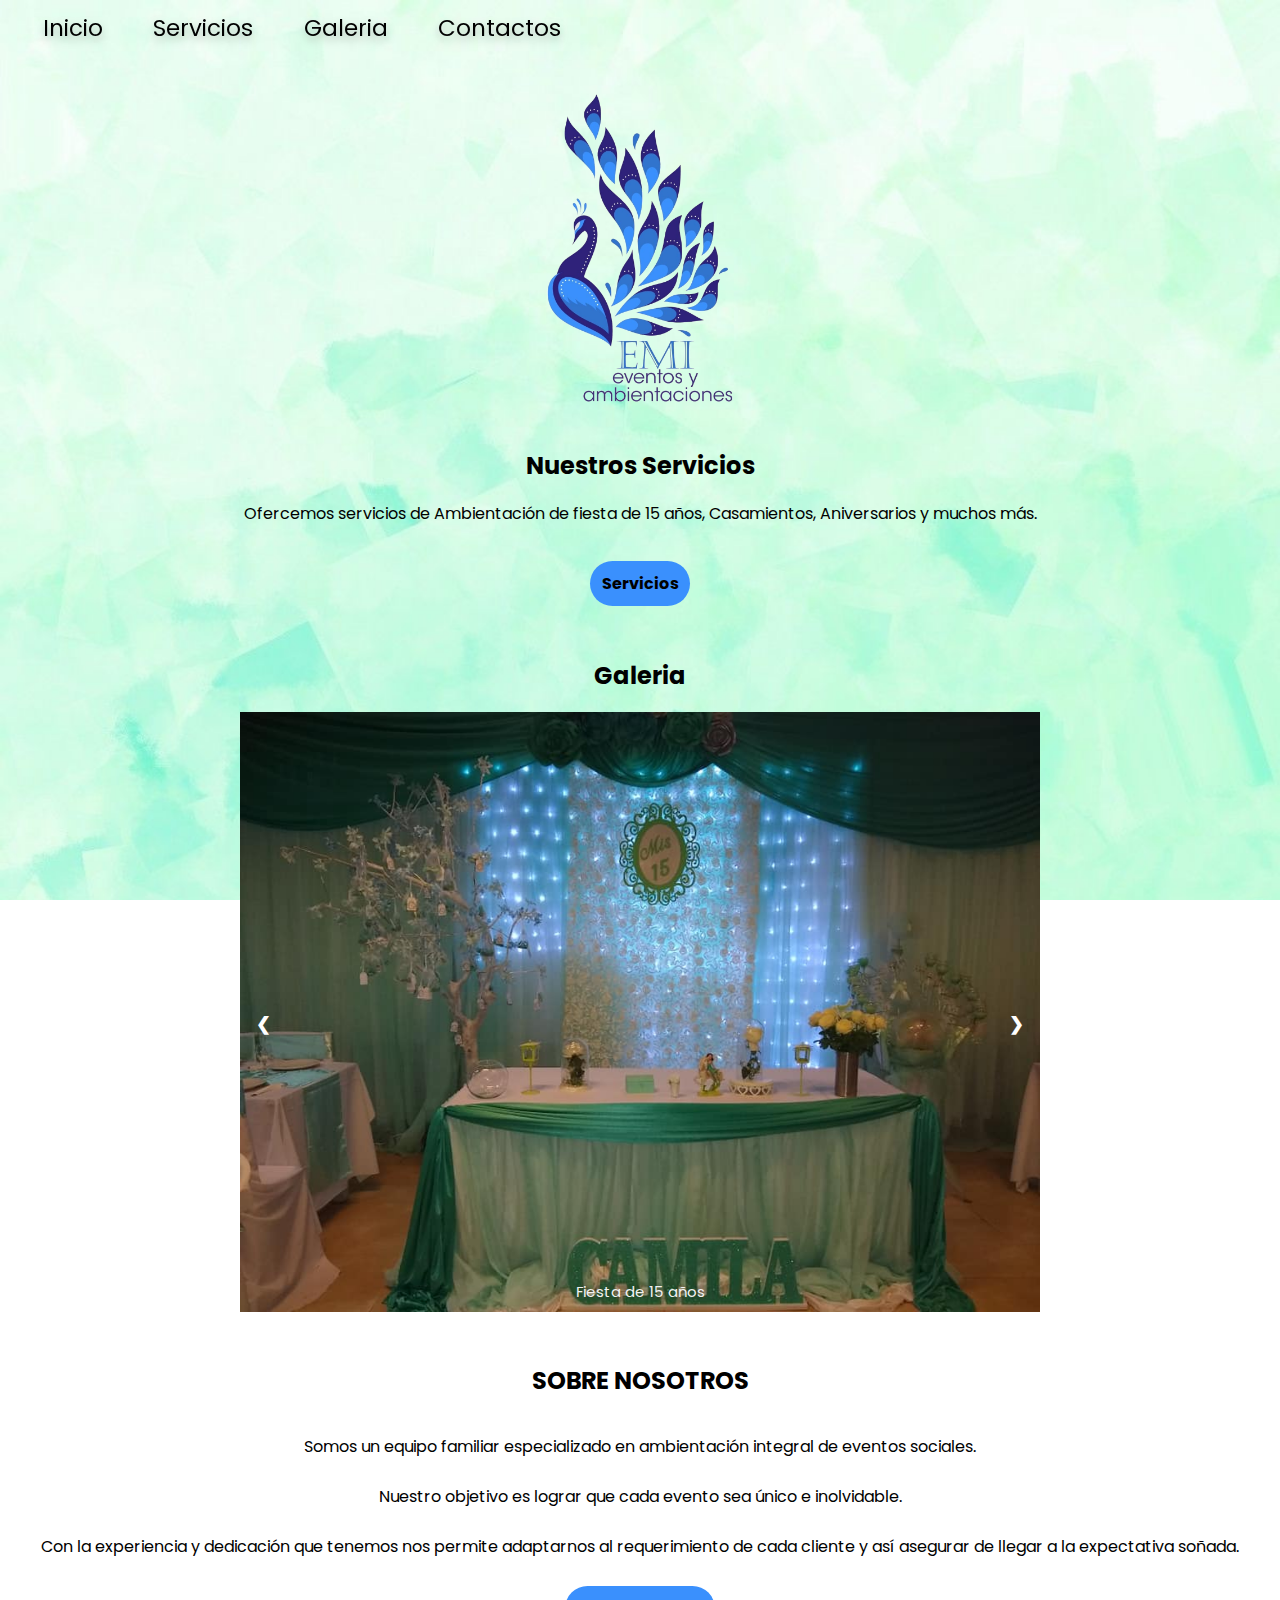
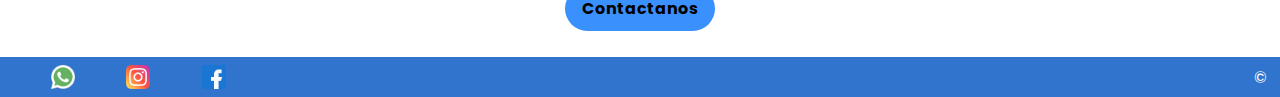
==== commit ee2edebc: "pre-release 1.0.0" ====
--- a/index.html
+++ b/index.html
@@ -46,7 +46,7 @@
 
         <div class="serviciosIndex">
             <h2>Nuestros Servicios</h2>
-            <p>Resumen corto sobre servicios</p>
+            <p>Ofercemos servicios de Ambientación de fiesta de 15 años, Casamientos, Aniversarios y muchos más.</p>
             <div class="botonSI">
                 <button type="button" onclick="location.href='servicios.html'"><strong>Servicios</strong></button>    
             </div>
@@ -59,19 +59,47 @@
             <div class="slideshow-container">
 
                 <!-- Full-width images with number and caption text -->
-                <div class="mySlides fade">
-                    <img src="Imagenes/foto-evento1.jpg" style="width:100%">
-                    <div class="text">Caption Three</div>
+                
+
+                <div class="mySlides fade">
+                    <img src="Imagenes/organizar/15anios/15anios (7).jpg" style="width:100%">
+                    <div class="text">Fiesta de 15 años</div>
                 </div>
             
                 <div class="mySlides fade">
-                    <img src="Imagenes/foto-evento2.jpg" style="width:100%">
-                    <div class="text">Caption 2</div>
-                </div>
-            
-                <div class="mySlides fade">
-                    <img src="Imagenes/foto-evento3.jpg" style="width:100%">
-                    <div class="text">Caption 1</div>
+                    <img src="Imagenes/organizar/BabyShower/Babyshower (1).jpg" style="width:100%">
+                    <div class="text">Baby Shower</div>
+                </div>
+
+                <div class="mySlides fade">
+                    <img src="Imagenes/organizar/BabyShower/Babyshower (5-1).jpg" style="width:100%">
+                    <div class="text">Baby Shower</div>
+                </div>
+
+
+                <div class="mySlides fade">
+                    <img src="Imagenes/organizar/casamiento/casamiento (2).jpg" style="width:100%">
+                    <div class="text">Casamiento</div>
+                </div>
+
+                <div class="mySlides fade">
+                    <img src="Imagenes/organizar/casamiento/casamiento (3).jpg" style="width:100%">
+                    <div class="text">Casamiento</div>
+                </div>
+
+                <div class="mySlides fade">
+                    <img src="Imagenes/organizar/18anios.jpg" style="width:100%">
+                    <div class="text">Fiesta de 18 años</div>
+                </div>
+
+                <div class="mySlides fade">
+                    <img src="Imagenes/organizar/Egresados.jpg" style="width:100%">
+                    <div class="text">Fiesta de Egresados</div>
+                </div>
+
+                <div class="mySlides fade">
+                    <img src="Imagenes/organizar/15anios/15anios (6).jpg" style="width:100%">
+                    <div class="text">Fiesta de 15 años</div>
                 </div>
             
                 <!-- Next and previous buttons -->
@@ -82,7 +110,7 @@
 
         <div class="texto">
             <h2>SOBRE NOSOTROS</h2>
-            <p>Escribir un texto sobre que es Emi Eventos. <br> Escribir cualidades positivas de Emi eventos.</p>
+            <p>Somos un equipo familiar especializado en ambientación integral de eventos sociales.<br><br>Nuestro objetivo es lograr que cada evento sea único e inolvidable.<br><br>Con la experiencia y dedicación que tenemos nos permite adaptarnos al requerimiento de cada cliente y así asegurar de llegar a la expectativa soñada.</p>
         </div>
         <div class="botonCI">
             <button type="button" onclick="location.href='contacto.html'"><strong>Contactanos</strong></button>
--- a/elcss.css
+++ b/elcss.css
@@ -199,6 +199,9 @@
 .serviciosIndex p{
   margin-top: 0;
   margin-bottom: 2em;
+  margin-left: 0.25em;
+  margin-right: 0.25em;
+  text-align: center;
 }
 
 .botonSI{
@@ -294,6 +297,11 @@
  
 }
 
+.texto p{
+  text-align: center;
+ 
+}
+
 .botonCI{
   width: 100%;
   height: 50px;
@@ -518,11 +526,11 @@
   }
 
   .MenuX a{
-    font-size: 35px;
+    font-size: 32px;
   }
 
   .opcionesMenu a{
-    font-size: 35px;
+    font-size: 32px;
   }
 
   .sidenav .closebtn{
